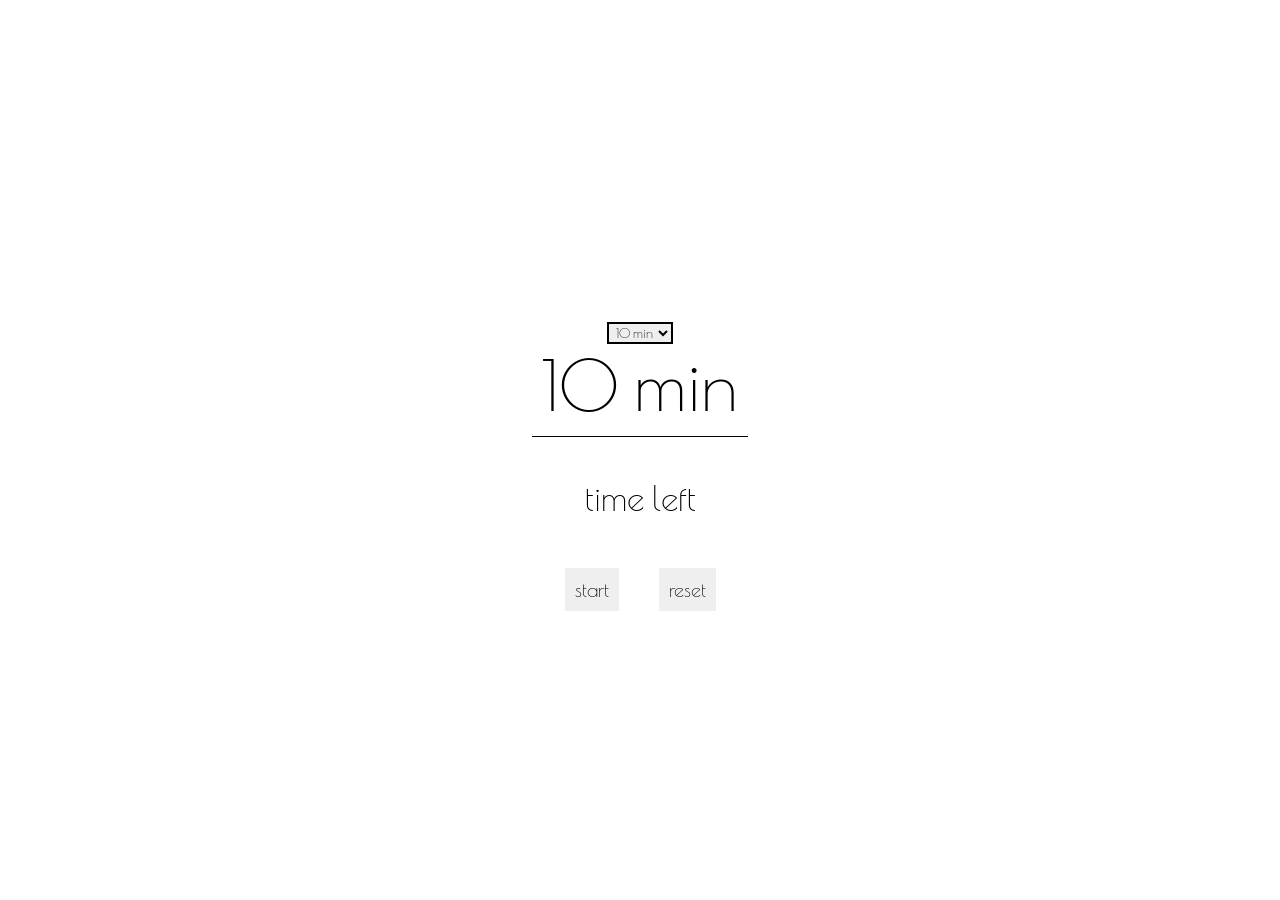
==== FocusApp/index.html @ affd330d "Add initial HTML, CSS, and JavaScript files for Focus App" ====
<!doctype html>
<html lang="en">
  <head>
    <meta charset="UTF-8" />
    <meta name="viewport" content="width=device-width, initial-scale=1.0" />
    <title>Focus App</title>
    <link rel="preconnect" href="https://fonts.googleapis.com" />
    <link rel="preconnect" href="https://fonts.gstatic.com" crossorigin />
    <link
      href="https://fonts.googleapis.com/css2?family=Poiret+One&display=swap"
      rel="stylesheet"
    />
    <link rel="stylesheet" href="style.css" />
  </head>
  <body>
    <main>
      <div class="timer">
        <div class="thead">
          <select name="thead" id="thead">
            <option value="10">10 min</option>
            <option value="10">15 min</option>
            <option value="10">30 min</option>
            <option value="10">60 min</option>
          </select>
        </div>
        <div class="time">10 min</div>
      </div>
      <div class="display">time left</div>
      <div class="button">
        <div class="start">
          <button>start</button>
        </div>
        <div class="reset">
          <button>reset</button>
        </div>
      </div>
    </main>
  </body>
  <script src="script.js"></script>
</html>
---- FocusApp/style.css ----
* {
  margin: 0;
  padding: 0;
  box-sizing: border-box;
  font-family: "Poiret One", sans-serif;
  text-align: center;
}

body {
  width: 100%;
  min-height: 100vh;
  display: flex;
  align-items: center;
  justify-content: center;
}

main {
  width: 100%;
  max-width: 650px;
  display: flex;
  flex-direction: column;
  align-items: center;
  justify-content: center;
}

.timer {
  margin: 30px;
  padding: 10px;
  border-bottom: 1px solid black;
}
.thead {
  font-size: 30px;
}
#thead {
  border: 2px solid black;
}
.time {
  font-size: 70px;
}
.display {
  margin-bottom: 20px;
  padding: 10px;
  font-size: 35px;
}
.button {
  display: flex;
}
button {
  padding: 10px;
  margin: 20px;
  font-size: 20px;
  border: none;
  outline: none;
  cursor: pointer;
}
button:hover {
  background-color: rgb(214, 214, 214);
}
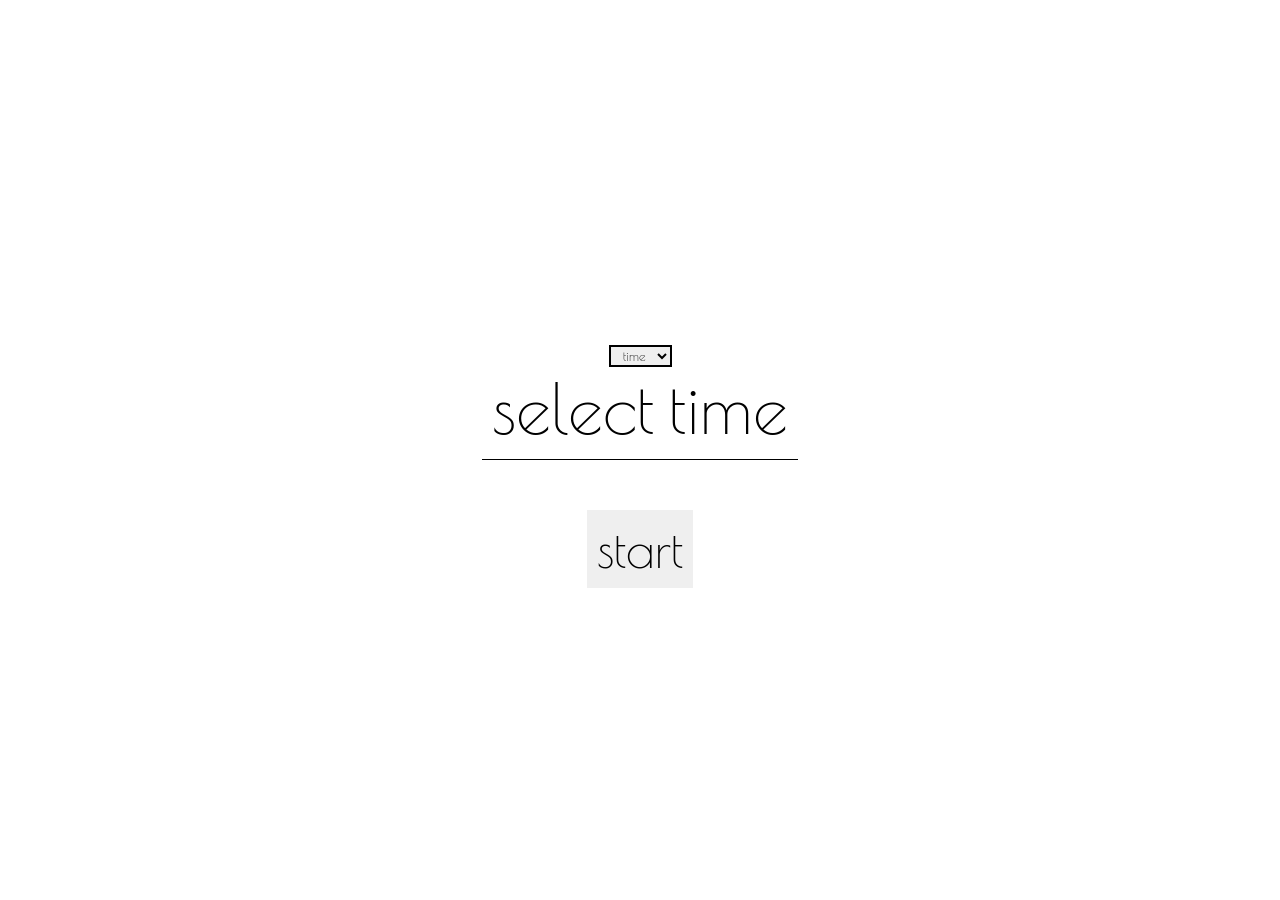
==== commit 927aba55: "Add countdown timer and quote feature to Focus App" ====
--- a/FocusApp/index.html
+++ b/FocusApp/index.html
@@ -14,24 +14,32 @@
   </head>
   <body>
     <main>
+      <div class="quote"></div>
       <div class="timer">
         <div class="thead">
           <select name="thead" id="thead">
-            <option value="10">10 min</option>
-            <option value="10">15 min</option>
-            <option value="10">30 min</option>
-            <option value="10">60 min</option>
+            <option value="time" disabled selected>time</option>
+            <option value="10">10min</option>
+            <option value="15">15min</option>
+            <option value="30">30min</option>
+            <option value="60">60min</option>
           </select>
         </div>
-        <div class="time">10 min</div>
+        <div class="time">select time</div>
+        <div class="cntdown">
+          <div class="box" id="box1">0</div>
+          <div class="box" id="box2">0</div>
+          <div class="col">:</div>
+          <div class="box" id="box3">0</div>
+          <div class="box" id="box4">0</div>
+        </div>
       </div>
-      <div class="display">time left</div>
       <div class="button">
         <div class="start">
           <button>start</button>
         </div>
         <div class="reset">
-          <button>reset</button>
+          <button hidden>reset</button>
         </div>
       </div>
     </main>
--- a/FocusApp/style.css
+++ b/FocusApp/style.css
@@ -45,14 +45,37 @@
 .button {
   display: flex;
 }
+.cntdown {
+  display: flex;
+  justify-content: center;
+  align-items: center;
+  display: none;
+}
+
+.box {
+  display: flex;
+  justify-content: center;
+  align-items: center;
+  height: 40px;
+  width: 30px;
+  background-color: rgb(216, 216, 216);
+  margin: 5px;
+  padding: 3px;
+  font-size: 30px;
+}
 button {
   padding: 10px;
   margin: 20px;
-  font-size: 20px;
+  font-size: 50px;
   border: none;
   outline: none;
   cursor: pointer;
 }
+
 button:hover {
   background-color: rgb(214, 214, 214);
 }
+
+.quote {
+  font-size: 20px;
+}
